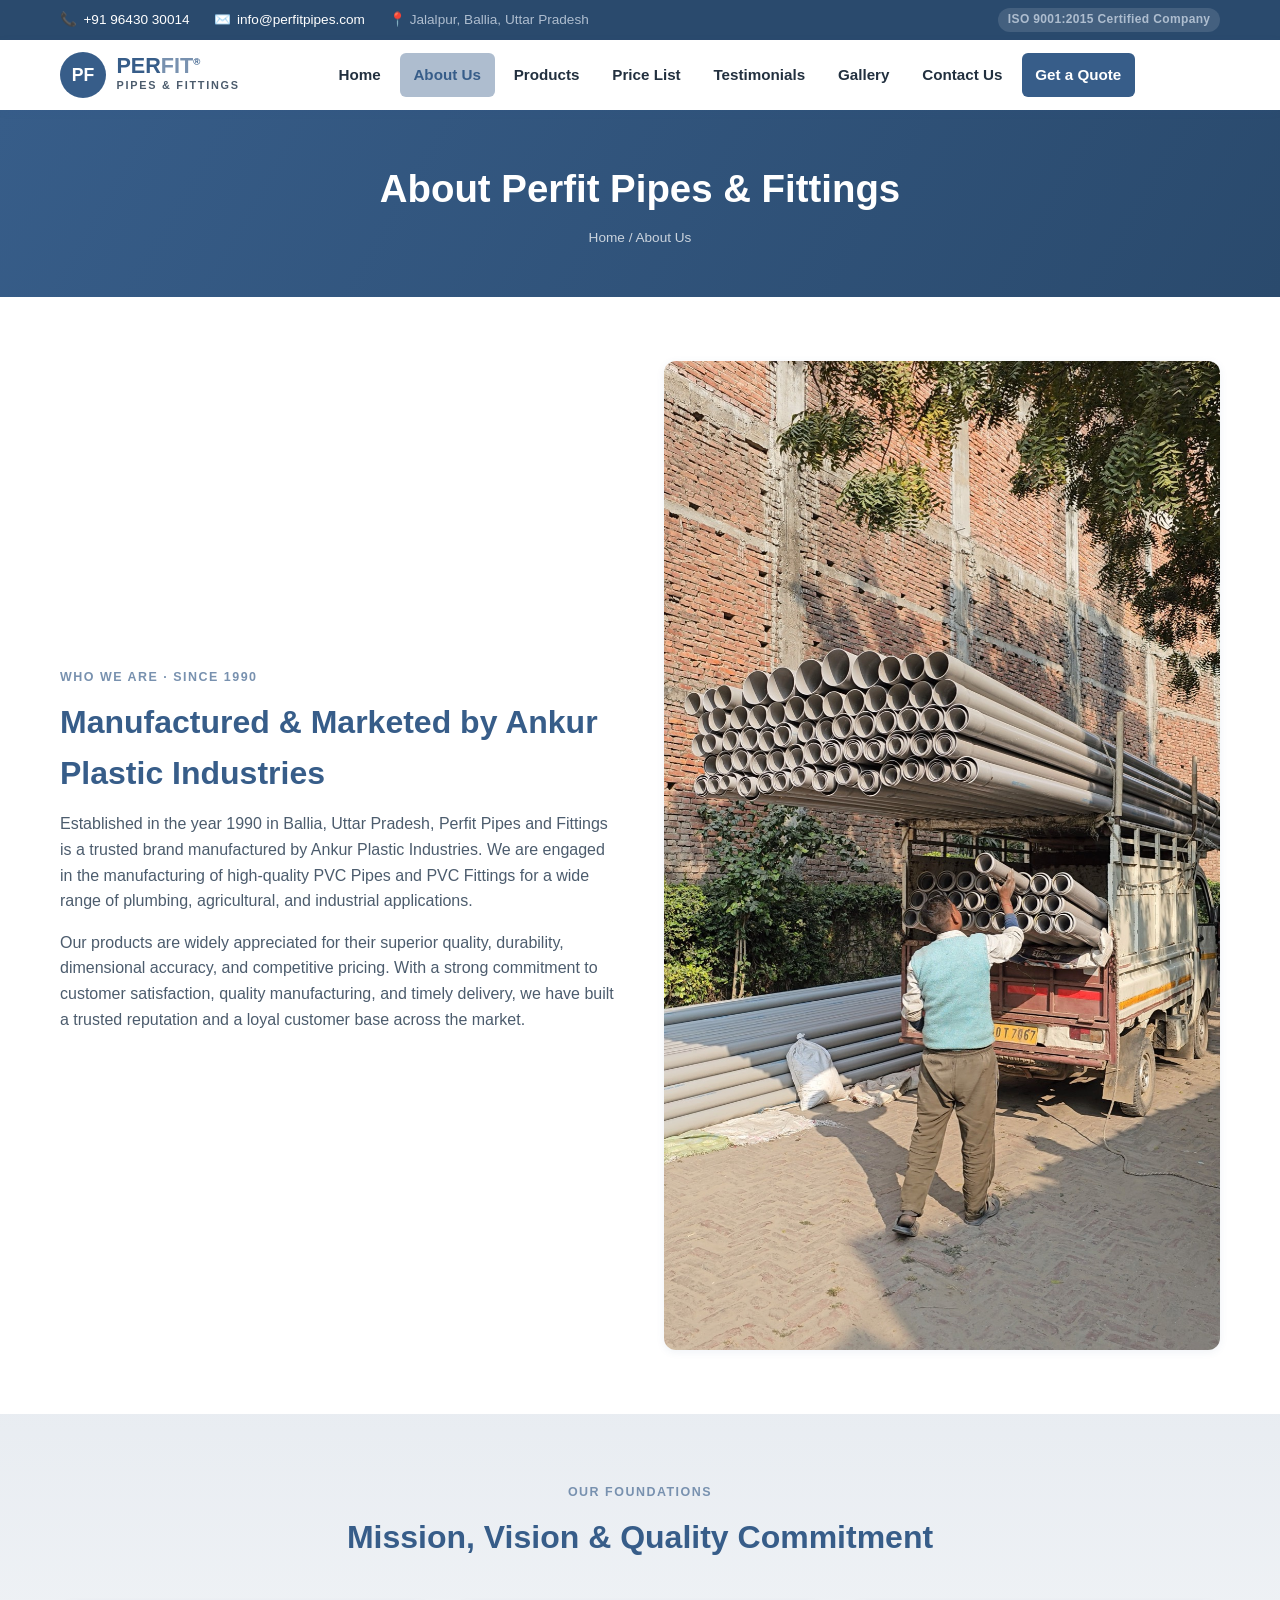
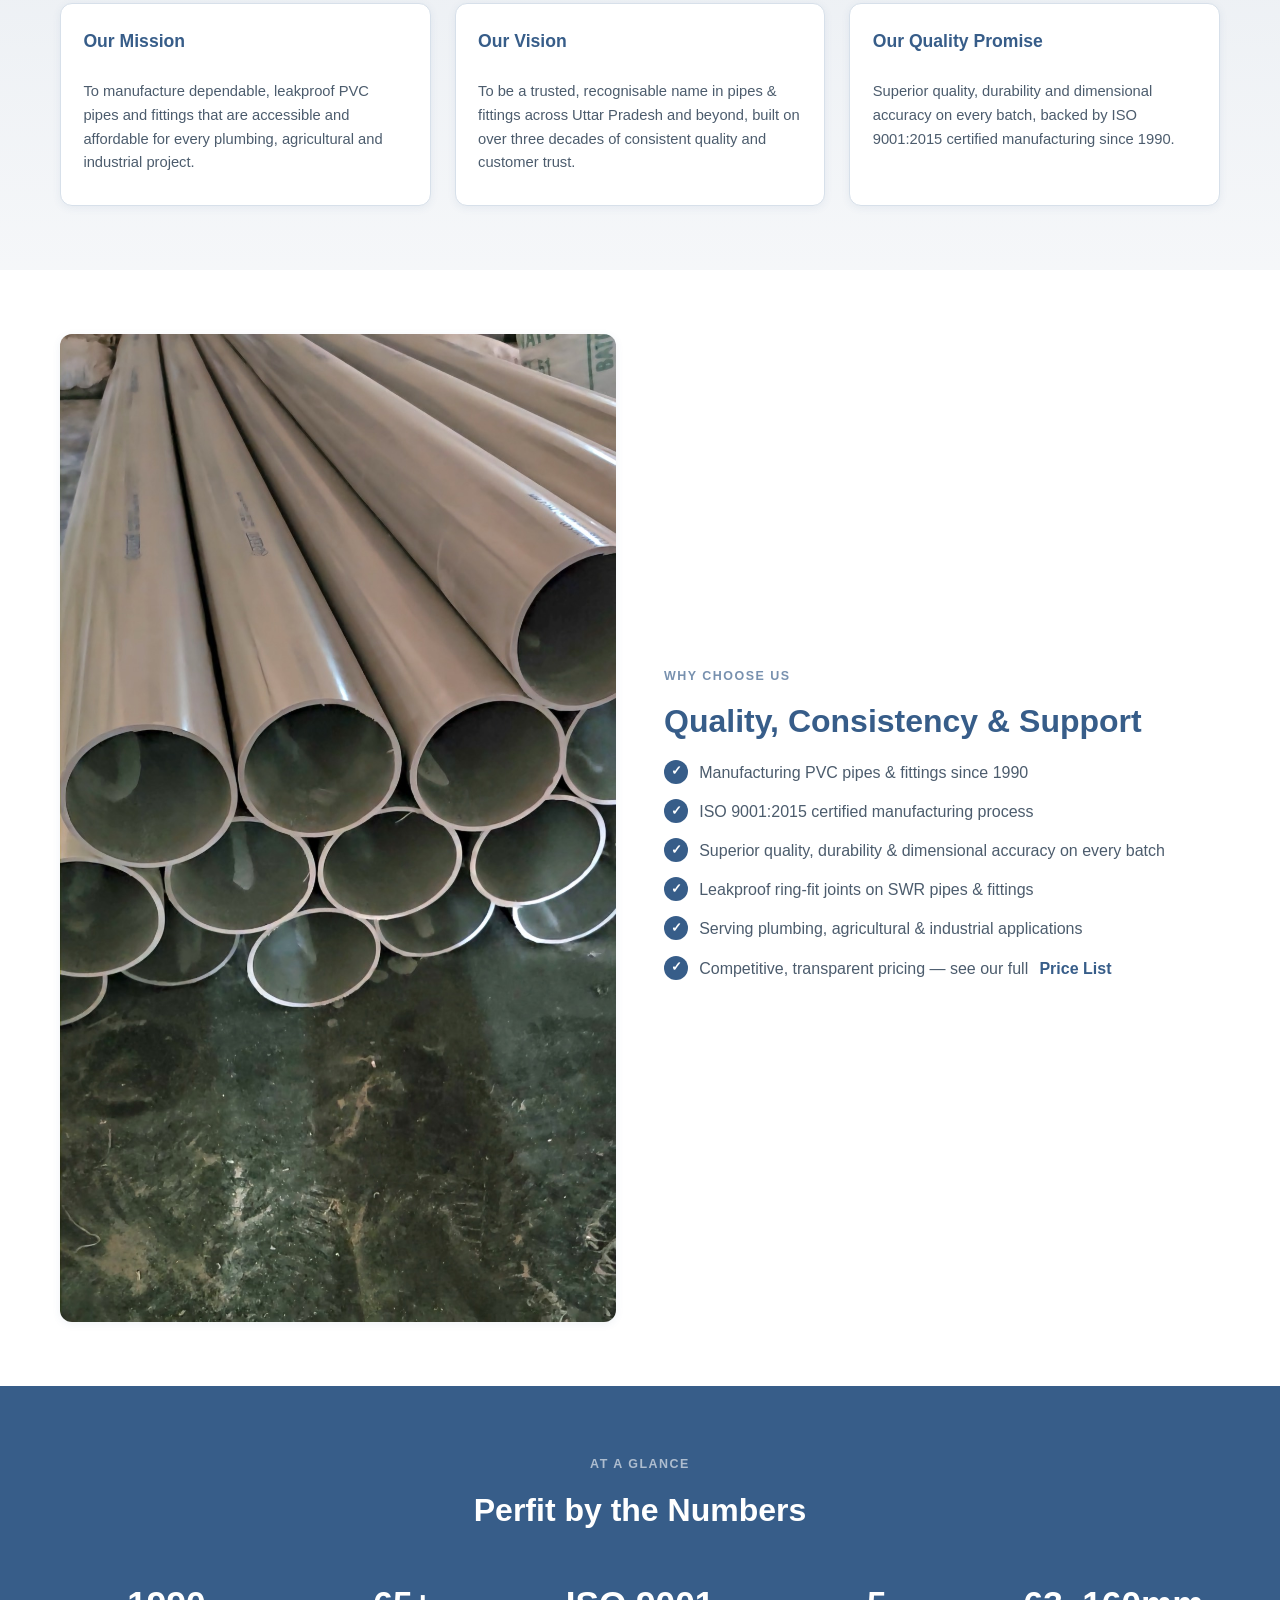
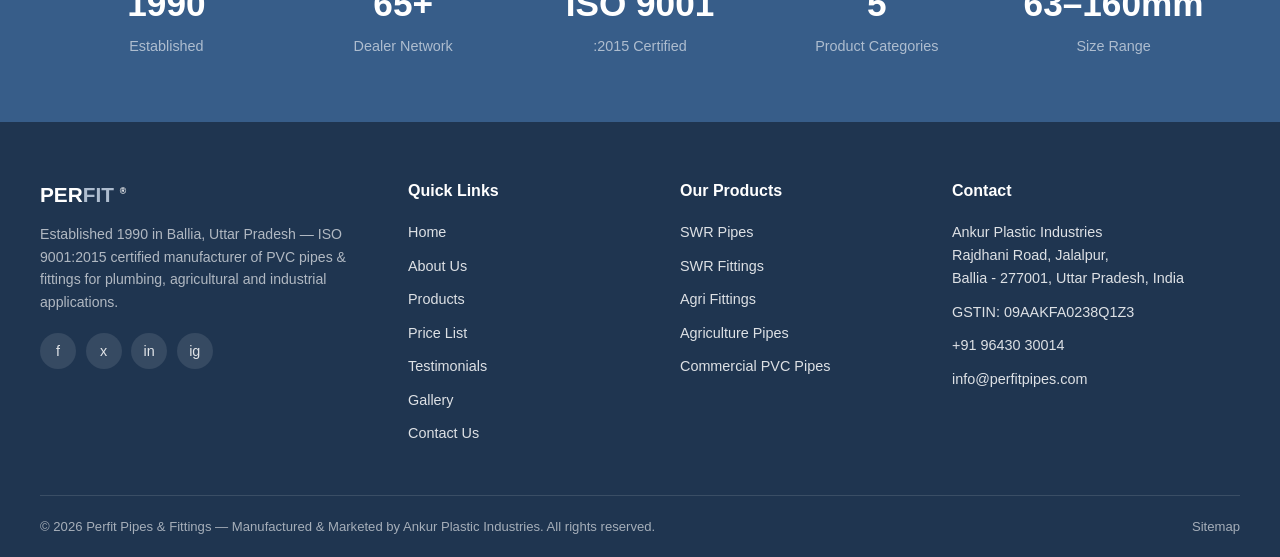
==== about.html @ 8f044f52 "website 101" ====
<!DOCTYPE html>
<html lang="en">
<head>
<meta charset="UTF-8">
<meta name="viewport" content="width=device-width, initial-scale=1.0">
<title>About Us | Perfit Pipes &amp; Fittings</title>
<meta name="description" content="Perfit Pipes & Fittings is manufactured and marketed by Ankur Plastic Industries, Ballia, Uttar Pradesh — an ISO 9001:2015 certified manufacturer of SWR and PVC-U pipes & fittings.">
<link rel="stylesheet" href="css/style.css">
</head>
<body>

<header>
  <div class="topbar">
    <div class="container">
      <div class="topbar-contacts">
        <span>📞 <a href="tel:+919643030014">+91 96430 30014</a></span>
        <span>✉️ <a href="mailto:info@perfitpipes.com">info@perfitpipes.com</a></span>
        <span>📍 Jalalpur, Ballia, Uttar Pradesh</span>
      </div>
      <div class="topbar-badge">ISO 9001:2015 Certified Company</div>
    </div>
  </div>
  <div class="site-header">
    <div class="container">
      <a href="index.html" class="brand">
        <div class="brand-mark">PF</div>
        <div>
          <div class="brand-word">PER<span>FIT</span><sup style="font-size:0.6rem;">&reg;</sup></div>
          <div class="brand-tagline">Pipes &amp; Fittings</div>
        </div>
      </a>
      <button class="nav-toggle" aria-label="Toggle navigation" aria-expanded="false">
        <span></span><span></span><span></span>
      </button>
      <nav class="main-nav">
        <ul>
          <li><a href="index.html">Home</a></li>
          <li><a href="about.html">About Us</a></li>
          <li class="has-dropdown">
            <a href="products.html">Products</a>
            <div class="dropdown">
              <a href="product-swr-pipes.html">SWR Pipes</a>
              <a href="product-swr-fittings.html">SWR Fittings</a>
              <a href="product-agri-fittings.html">Agri Fittings</a>
              <a href="product-agriculture-pipes.html">Agriculture Pipes</a>
              <a href="product-commercial-pvc-pipes.html">Commercial PVC Pipes</a>
            </div>
          </li>
          <li><a href="price-list.html">Price List</a></li>
          <li><a href="testimonials.html">Testimonials</a></li>
          <li><a href="gallery.html">Gallery</a></li>
          <li><a href="contact.html">Contact Us</a></li>
          <li class="cta-link"><a href="contact.html">Get a Quote</a></li>
        </ul>
      </nav>
      <div class="nav-scrim"></div>
    </div>
  </div>
</header>

<main>

  <div class="page-header">
    <div class="container">
      <h1>About Perfit Pipes &amp; Fittings</h1>
      <div class="breadcrumb"><a href="index.html">Home</a> / About Us</div>
    </div>
  </div>

  <section class="section">
    <div class="container split">
      <div>
        <div class="eyebrow">Who We Are &middot; Since 1990</div>
        <h2 class="section-title">Manufactured &amp; Marketed by Ankur Plastic Industries</h2>
        <p style="color:var(--color-text-soft);">Established in the year 1990 in Ballia, Uttar Pradesh, Perfit Pipes and Fittings is a trusted brand manufactured by Ankur Plastic Industries. We are engaged in the manufacturing of high-quality PVC Pipes and PVC Fittings for a wide range of plumbing, agricultural, and industrial applications.</p>
        <p style="color:var(--color-text-soft);">Our products are widely appreciated for their superior quality, durability, dimensional accuracy, and competitive pricing. With a strong commitment to customer satisfaction, quality manufacturing, and timely delivery, we have built a trusted reputation and a loyal customer base across the market.</p>
      </div>
      <div style="min-height:320px;border-radius:var(--radius-md);overflow:hidden;box-shadow:var(--shadow-sm);">
        <img src="images/gallery/perfit-pipes-05.jpg" alt="Perfit team loading pipes for delivery" style="width:100%;height:100%;object-fit:cover;display:block;">
      </div>
    </div>
  </section>

  <section class="section section-tint">
    <div class="container">
      <div class="section-head">
        <div class="eyebrow">Our Foundations</div>
        <h2 class="section-title">Mission, Vision &amp; Quality Commitment</h2>
      </div>
      <div class="grid grid-3">
        <div class="card">
          <div class="card-body">
            <h3>Our Mission</h3>
            <p>To manufacture dependable, leakproof PVC pipes and fittings that are accessible and affordable for every plumbing, agricultural and industrial project.</p>
          </div>
        </div>
        <div class="card">
          <div class="card-body">
            <h3>Our Vision</h3>
            <p>To be a trusted, recognisable name in pipes &amp; fittings across Uttar Pradesh and beyond, built on over three decades of consistent quality and customer trust.</p>
          </div>
        </div>
        <div class="card">
          <div class="card-body">
            <h3>Our Quality Promise</h3>
            <p>Superior quality, durability and dimensional accuracy on every batch, backed by ISO 9001:2015 certified manufacturing since 1990.</p>
          </div>
        </div>
      </div>
    </div>
  </section>

  <section class="section">
    <div class="container split">
      <div style="min-height:320px;border-radius:var(--radius-md);overflow:hidden;box-shadow:var(--shadow-sm);">
        <img src="images/gallery/perfit-pipes-07.jpg" alt="Close-up of finished Perfit PVC pipes" style="width:100%;height:100%;object-fit:cover;display:block;">
      </div>
      <div>
        <div class="eyebrow">Why Choose Us</div>
        <h2 class="section-title">Quality, Consistency &amp; Support</h2>
        <ul class="check-list">
          <li>Manufacturing PVC pipes &amp; fittings since 1990</li>
          <li>ISO 9001:2015 certified manufacturing process</li>
          <li>Superior quality, durability &amp; dimensional accuracy on every batch</li>
          <li>Leakproof ring-fit joints on SWR pipes &amp; fittings</li>
          <li>Serving plumbing, agricultural &amp; industrial applications</li>
          <li>Competitive, transparent pricing — see our full <a href="price-list.html" style="color:var(--color-dark);font-weight:700;">Price List</a></li>
        </ul>
      </div>
    </div>
  </section>

  <section class="section section-dark">
    <div class="container">
      <div class="section-head">
        <div class="eyebrow">At a Glance</div>
        <h2 class="section-title">Perfit by the Numbers</h2>
      </div>
      <div class="grid grid-5 stats-grid">
        <div><strong>1990</strong><span>Established</span></div>
        <div><strong>65+</strong><span>Dealer Network</span></div>
        <div><strong>ISO 9001</strong><span>:2015 Certified</span></div>
        <div><strong>5</strong><span>Product Categories</span></div>
        <div><strong>63–160mm</strong><span>Size Range</span></div>
      </div>
    </div>
  </section>

</main>

<footer class="site-footer">
  <div class="container footer-top">
    <div class="footer-grid">
      <div>
        <div class="footer-brand-word">PER<span>FIT</span> <sup style="font-size:0.55rem;">&reg;</sup></div>
        <p class="footer-desc">Established 1990 in Ballia, Uttar Pradesh — ISO 9001:2015 certified manufacturer of PVC pipes &amp; fittings for plumbing, agricultural and industrial applications.</p>
        <div class="social-row">
          <a href="#" aria-label="Facebook">f</a>
          <a href="#" aria-label="Twitter">x</a>
          <a href="#" aria-label="LinkedIn">in</a>
          <a href="#" aria-label="Instagram">ig</a>
        </div>
      </div>
      <div>
        <h4>Quick Links</h4>
        <ul>
          <li><a href="index.html">Home</a></li>
          <li><a href="about.html">About Us</a></li>
          <li><a href="products.html">Products</a></li>
          <li><a href="price-list.html">Price List</a></li>
          <li><a href="testimonials.html">Testimonials</a></li>
          <li><a href="gallery.html">Gallery</a></li>
          <li><a href="contact.html">Contact Us</a></li>
        </ul>
      </div>
      <div>
        <h4>Our Products</h4>
        <ul>
          <li><a href="product-swr-pipes.html">SWR Pipes</a></li>
          <li><a href="product-swr-fittings.html">SWR Fittings</a></li>
          <li><a href="product-agri-fittings.html">Agri Fittings</a></li>
          <li><a href="product-agriculture-pipes.html">Agriculture Pipes</a></li>
          <li><a href="product-commercial-pvc-pipes.html">Commercial PVC Pipes</a></li>
        </ul>
      </div>
      <div>
        <h4>Contact</h4>
        <ul>
          <li>Ankur Plastic Industries<br>Rajdhani Road, Jalalpur,<br>Ballia - 277001, Uttar Pradesh, India</li>
          <li>GSTIN: 09AAKFA0238Q1Z3</li>
          <li><a href="tel:+919643030014">+91 96430 30014</a></li>
          <li><a href="mailto:info@perfitpipes.com">info@perfitpipes.com</a></li>
        </ul>
      </div>
    </div>
  </div>
  <div class="container footer-bottom">
    <span>&copy; <span id="year"></span> Perfit Pipes &amp; Fittings — Manufactured &amp; Marketed by Ankur Plastic Industries. All rights reserved.</span>
    <span><a href="sitemap.html">Sitemap</a></span>
  </div>
</footer>

<script src="js/main.js"></script>
</body>
</html>
---- css/style.css ----
/* =========================================================
   PERFIT PIPES & FITTINGS — Static Site Stylesheet
   Palette: https://coolors.co/aebdcf-ffffff-ffffff-7891af-375d89
   ========================================================= */

:root {
  --color-light: #aebdcf;   /* tint / section backgrounds */
  --color-white: #ffffff;
  --color-mid: #7891af;     /* accents, hover states */
  --color-dark: #375d89;    /* primary brand blue */
  --color-dark-2: #2a4a6d;  /* darker shade of primary, for hover/depth */
  --color-text: #22303f;    /* body copy */
  --color-text-soft: #4c5c6d;
  --color-border: #d7e0ea;

  --radius-sm: 6px;
  --radius-md: 12px;
  --radius-lg: 20px;

  --shadow-sm: 0 2px 8px rgba(55, 93, 137, 0.08);
  --shadow-md: 0 8px 24px rgba(55, 93, 137, 0.12);
  --shadow-lg: 0 16px 40px rgba(55, 93, 137, 0.16);

  --container-w: 1200px;
  --gap: 1.5rem;

  --font-base: -apple-system, BlinkMacSystemFont, "Segoe UI", Roboto, Helvetica, Arial, sans-serif;
}

/* ---------- Reset ---------- */
* , *::before, *::after { box-sizing: border-box; }
html { scroll-behavior: smooth; }
body {
  margin: 0;
  font-family: var(--font-base);
  color: var(--color-text);
  background: var(--color-white);
  line-height: 1.6;
  -webkit-font-smoothing: antialiased;
}
img { max-width: 100%; display: block; }
a { color: inherit; text-decoration: none; }
ul { list-style: none; margin: 0; padding: 0; }
h1, h2, h3, h4, p { margin: 0 0 1rem; }
button { font-family: inherit; cursor: pointer; }
table { border-collapse: collapse; width: 100%; }

.container {
  max-width: var(--container-w);
  margin: 0 auto;
  padding: 0 1.25rem;
}

.section { padding: 4rem 0; }
.section-tint { background: linear-gradient(180deg, rgba(174,189,207,0.28), rgba(174,189,207,0.12)); }
.section-dark { background: var(--color-dark); color: var(--color-white); }

.eyebrow {
  display: inline-block;
  text-transform: uppercase;
  letter-spacing: 0.12em;
  font-size: 0.78rem;
  font-weight: 700;
  color: var(--color-mid);
  margin-bottom: 0.6rem;
}
.section-dark .eyebrow { color: var(--color-light); }

.section-title {
  font-size: clamp(1.6rem, 2.5vw, 2.25rem);
  font-weight: 800;
  color: var(--color-dark);
  margin-bottom: 0.75rem;
}
.section-dark .section-title { color: var(--color-white); }

.section-lead {
  color: var(--color-text-soft);
  max-width: 640px;
  margin-bottom: 2.5rem;
}
.section-dark .section-lead { color: var(--color-light); }

.section-head { text-align: center; margin-bottom: 2.5rem; }
.section-head .section-lead { margin-left: auto; margin-right: auto; }

/* ---------- Buttons ---------- */
.btn {
  display: inline-flex;
  align-items: center;
  gap: 0.5rem;
  padding: 0.85rem 1.6rem;
  border-radius: var(--radius-sm);
  font-weight: 700;
  font-size: 0.95rem;
  border: 2px solid transparent;
  transition: transform 0.15s ease, box-shadow 0.15s ease, background 0.15s ease, color 0.15s ease;
  white-space: nowrap;
}
.btn-primary {
  background: var(--color-dark);
  color: var(--color-white);
  box-shadow: var(--shadow-sm);
}
.btn-primary:hover { background: var(--color-dark-2); transform: translateY(-2px); box-shadow: var(--shadow-md); }
.btn-outline {
  background: transparent;
  border-color: var(--color-white);
  color: var(--color-white);
}
.btn-outline:hover { background: var(--color-white); color: var(--color-dark); }
.btn-outline-dark {
  background: transparent;
  border-color: var(--color-dark);
  color: var(--color-dark);
}
.btn-outline-dark:hover { background: var(--color-dark); color: var(--color-white); }
.btn-block { width: 100%; justify-content: center; }

/* ---------- Topbar ---------- */
.topbar {
  background: var(--color-dark-2);
  color: var(--color-light);
  font-size: 0.85rem;
}
.topbar .container {
  display: flex;
  align-items: center;
  justify-content: space-between;
  padding-top: 0.5rem;
  padding-bottom: 0.5rem;
  flex-wrap: wrap;
  gap: 0.4rem;
}
.topbar a { color: var(--color-white); }
.topbar-contacts { display: flex; gap: 1.5rem; flex-wrap: wrap; }
.topbar-contacts span { display: inline-flex; align-items: center; gap: 0.4rem; }
.topbar-badge {
  background: rgba(255,255,255,0.12);
  padding: 0.15rem 0.6rem;
  border-radius: 999px;
  font-weight: 600;
  font-size: 0.75rem;
  letter-spacing: 0.03em;
}

/* ---------- Header / Nav ---------- */
.site-header {
  position: sticky;
  top: 0;
  z-index: 100;
  background: var(--color-white);
  box-shadow: var(--shadow-sm);
}
.site-header .container {
  display: flex;
  align-items: center;
  justify-content: space-between;
  padding-top: 0.75rem;
  padding-bottom: 0.75rem;
  gap: 1rem;
}

.brand { display: flex; align-items: center; gap: 0.65rem; }
.brand-mark {
  width: 46px;
  height: 46px;
  border-radius: 50%;
  background: var(--color-dark);
  color: var(--color-white);
  display: flex;
  align-items: center;
  justify-content: center;
  font-weight: 800;
  font-size: 1.1rem;
  flex-shrink: 0;
}
.brand-word {
  font-size: 1.35rem;
  font-weight: 800;
  color: var(--color-dark);
  line-height: 1;
}
.brand-word span { color: var(--color-mid); }
.brand-tagline {
  font-size: 0.68rem;
  letter-spacing: 0.16em;
  text-transform: uppercase;
  color: var(--color-text-soft);
  font-weight: 700;
}

.nav-toggle {
  display: none;
  background: none;
  border: none;
  padding: 0.4rem;
}
.nav-toggle span {
  display: block;
  width: 26px;
  height: 3px;
  background: var(--color-dark);
  margin: 5px 0;
  border-radius: 2px;
}

.main-nav ul { display: flex; align-items: center; gap: 0.35rem; }
.main-nav a {
  display: block;
  padding: 0.6rem 0.85rem;
  font-weight: 600;
  font-size: 0.95rem;
  color: var(--color-text);
  border-radius: var(--radius-sm);
  transition: background 0.15s ease, color 0.15s ease;
}
.main-nav a:hover, .main-nav a.active { background: var(--color-light); color: var(--color-dark); }
.main-nav .cta-link a { background: var(--color-dark); color: var(--color-white); }
.main-nav .cta-link a:hover { background: var(--color-dark-2); }

.has-dropdown { position: relative; }
.dropdown {
  position: absolute;
  top: 100%;
  left: 0;
  min-width: 240px;
  background: var(--color-white);
  border-radius: var(--radius-md);
  box-shadow: var(--shadow-lg);
  padding: 0.5rem;
  opacity: 0;
  visibility: hidden;
  transform: translateY(8px);
  transition: all 0.15s ease;
}
.has-dropdown:hover .dropdown,
.has-dropdown:focus-within .dropdown {
  opacity: 1;
  visibility: visible;
  transform: translateY(0);
}
.dropdown a { padding: 0.55rem 0.75rem; border-radius: var(--radius-sm); font-size: 0.9rem; }
.dropdown a:hover { background: var(--color-light); }

/* ---------- Hero ---------- */
.hero {
  background: radial-gradient(circle at 15% 20%, rgba(174,189,207,0.5), transparent 55%),
              linear-gradient(120deg, var(--color-dark) 0%, var(--color-dark-2) 55%, #1f3550 100%);
  color: var(--color-white);
  position: relative;
  overflow: hidden;
}
.hero .container {
  display: grid;
  grid-template-columns: 1.1fr 0.9fr;
  gap: 3rem;
  align-items: center;
  padding-top: 4.5rem;
  padding-bottom: 4.5rem;
  position: relative;
  z-index: 1;
}
.hero-badge {
  display: inline-flex;
  align-items: center;
  gap: 0.5rem;
  background: rgba(255,255,255,0.12);
  border: 1px solid rgba(255,255,255,0.25);
  padding: 0.4rem 0.9rem;
  border-radius: 999px;
  font-size: 0.8rem;
  font-weight: 700;
  letter-spacing: 0.04em;
  margin-bottom: 1.25rem;
}
.hero h1 {
  font-size: clamp(2rem, 4vw, 3.1rem);
  font-weight: 800;
  line-height: 1.15;
  margin-bottom: 1.1rem;
}
.hero h1 em { color: var(--color-light); font-style: normal; }
.hero p.lead {
  font-size: 1.05rem;
  color: rgba(255,255,255,0.86);
  max-width: 520px;
  margin-bottom: 2rem;
}
.hero-actions { display: flex; gap: 1rem; flex-wrap: wrap; margin-bottom: 2.5rem; }
.hero-stats { display: flex; gap: 2rem; flex-wrap: wrap; }
.hero-stats div strong { display: block; font-size: 1.6rem; font-weight: 800; }
.hero-stats div span { font-size: 0.8rem; color: rgba(255,255,255,0.75); }

.hero-visual {
  background: rgba(255,255,255,0.08);
  border: 1px solid rgba(255,255,255,0.2);
  border-radius: var(--radius-lg);
  min-height: 340px;
  display: flex;
  align-items: center;
  justify-content: center;
  text-align: center;
  padding: 2rem;
}

/* ---------- Placeholder image blocks (swap for real photos) ---------- */
.ph-img {
  background: repeating-linear-gradient(135deg, var(--color-light), var(--color-light) 10px, #ffffff 10px, #ffffff 20px);
  border: 1px dashed var(--color-mid);
  border-radius: var(--radius-md);
  display: flex;
  align-items: center;
  justify-content: center;
  color: var(--color-dark);
  font-size: 0.8rem;
  font-weight: 700;
  text-align: center;
  padding: 1rem;
  min-height: 160px;
}
.ph-img small { display: block; font-weight: 500; color: var(--color-text-soft); margin-top: 0.3rem; }

/* ---------- Feature strip ---------- */
.feature-strip {
  background: var(--color-white);
  border-bottom: 1px solid var(--color-border);
}
.feature-grid {
  display: grid;
  grid-template-columns: repeat(6, 1fr);
  gap: 1rem;
  padding: 2rem 0;
}
.feature-item {
  text-align: center;
  padding: 0.75rem;
}
.feature-icon {
  width: 52px;
  height: 52px;
  margin: 0 auto 0.6rem;
  border-radius: 50%;
  background: var(--color-light);
  color: var(--color-dark);
  display: flex;
  align-items: center;
  justify-content: center;
  font-size: 1.4rem;
}
.feature-item span { font-size: 0.82rem; font-weight: 700; color: var(--color-text); }

/* ---------- Cards / Grid ---------- */
.grid { display: grid; gap: var(--gap); }
.grid-2 { grid-template-columns: repeat(2, 1fr); }
.grid-3 { grid-template-columns: repeat(3, 1fr); }
.grid-4 { grid-template-columns: repeat(4, 1fr); }
.grid-5 { grid-template-columns: repeat(5, 1fr); }

.card {
  background: var(--color-white);
  border: 1px solid var(--color-border);
  border-radius: var(--radius-md);
  overflow: hidden;
  box-shadow: var(--shadow-sm);
  transition: transform 0.18s ease, box-shadow 0.18s ease;
  display: flex;
  flex-direction: column;
}
.card:hover { transform: translateY(-4px); box-shadow: var(--shadow-md); }
.card-body { padding: 1.4rem; display: flex; flex-direction: column; gap: 0.6rem; flex: 1; }
.card-body h3 { font-size: 1.1rem; color: var(--color-dark); }
.card-body p { color: var(--color-text-soft); font-size: 0.92rem; margin-bottom: 0.5rem; }
.card-link { font-weight: 700; color: var(--color-mid); font-size: 0.88rem; margin-top: auto; }
.card:hover .card-link { color: var(--color-dark); }

.product-card .ph-img { min-height: 180px; border-radius: 0; border: none; border-bottom: 1px solid var(--color-border); }

/* ---------- About snippet / split sections ---------- */
.split {
  display: grid;
  grid-template-columns: 1fr 1fr;
  gap: 3rem;
  align-items: center;
}
.check-list li {
  display: flex;
  gap: 0.7rem;
  align-items: flex-start;
  margin-bottom: 0.85rem;
  color: var(--color-text-soft);
}
.check-list li::before {
  content: "\2713";
  flex-shrink: 0;
  width: 24px;
  height: 24px;
  border-radius: 50%;
  background: var(--color-dark);
  color: var(--color-white);
  font-size: 0.8rem;
  font-weight: 800;
  display: flex;
  align-items: center;
  justify-content: center;
}

/* ---------- Stats ---------- */
.stats-grid { text-align: center; }
.stats-grid strong { display: block; font-size: 2.2rem; font-weight: 800; color: var(--color-dark); }
.section-dark .stats-grid strong { color: var(--color-white); }
.stats-grid span { color: var(--color-text-soft); font-size: 0.9rem; }
.section-dark .stats-grid span { color: var(--color-light); }

/* ---------- Testimonials ---------- */
.testimonial-card {
  background: var(--color-white);
  border: 1px solid var(--color-border);
  border-radius: var(--radius-md);
  padding: 1.75rem;
  box-shadow: var(--shadow-sm);
}
.testimonial-quote { font-size: 0.95rem; color: var(--color-text-soft); margin-bottom: 1.25rem; }
.testimonial-person { display: flex; align-items: center; gap: 0.75rem; }
.testimonial-avatar {
  width: 44px; height: 44px; border-radius: 50%;
  background: var(--color-light); color: var(--color-dark);
  display: flex; align-items: center; justify-content: center; font-weight: 800;
}
.testimonial-person strong { display: block; font-size: 0.9rem; color: var(--color-dark); }
.testimonial-person span { font-size: 0.78rem; color: var(--color-text-soft); }
.placeholder-note {
  display: inline-block;
  margin-bottom: 2rem;
  background: #fff7e6;
  border: 1px solid #f0d9a0;
  color: #7a5c00;
  padding: 0.6rem 1rem;
  border-radius: var(--radius-sm);
  font-size: 0.85rem;
}

/* ---------- Enquiry / Form ---------- */
.enquiry-box {
  background: var(--color-white);
  border-radius: var(--radius-lg);
  box-shadow: var(--shadow-lg);
  padding: 2.5rem;
}
.form-grid { display: grid; grid-template-columns: 1fr 1fr; gap: 1rem; }
.form-field { display: flex; flex-direction: column; gap: 0.4rem; margin-bottom: 1rem; }
.form-field.full { grid-column: 1 / -1; }
.form-field label { font-size: 0.85rem; font-weight: 700; color: var(--color-dark); }
.form-field input,
.form-field select,
.form-field textarea {
  border: 1.5px solid var(--color-border);
  border-radius: var(--radius-sm);
  padding: 0.75rem 0.9rem;
  font-family: inherit;
  font-size: 0.95rem;
  color: var(--color-text);
  background: var(--color-white);
}
.form-field input:focus,
.form-field select:focus,
.form-field textarea:focus {
  outline: none;
  border-color: var(--color-mid);
  box-shadow: 0 0 0 3px rgba(120,145,175,0.25);
}

/* ---------- Tables (spec / price lists) ---------- */
.table-wrap { overflow-x: auto; border-radius: var(--radius-md); border: 1px solid var(--color-border); margin-bottom: 2rem; }
.spec-table th, .spec-table td {
  padding: 0.75rem 1rem;
  text-align: left;
  border-bottom: 1px solid var(--color-border);
  font-size: 0.92rem;
  white-space: nowrap;
}
.spec-table thead th {
  background: var(--color-dark);
  color: var(--color-white);
  font-weight: 700;
  font-size: 0.8rem;
  text-transform: uppercase;
  letter-spacing: 0.04em;
}
.spec-table tbody tr:nth-child(even) { background: rgba(174,189,207,0.15); }
.spec-table tbody tr:hover { background: rgba(174,189,207,0.3); }
.table-title {
  font-weight: 800;
  color: var(--color-dark);
  font-size: 1.05rem;
  margin: 2rem 0 0.75rem;
}
.table-note { font-size: 0.82rem; color: var(--color-text-soft); margin-top: -1rem; margin-bottom: 1.5rem; }

/* ---------- Breadcrumb / page header ---------- */
.page-header {
  background: linear-gradient(120deg, var(--color-dark), var(--color-dark-2));
  color: var(--color-white);
  padding: 3rem 0;
  text-align: center;
}
.page-header h1 { font-size: clamp(1.6rem, 3vw, 2.4rem); font-weight: 800; margin-bottom: 0.5rem; }
.breadcrumb { font-size: 0.85rem; color: rgba(255,255,255,0.75); }
.breadcrumb a:hover { color: var(--color-white); text-decoration: underline; }

/* ---------- Gallery ---------- */
.gallery-grid { display: grid; grid-template-columns: repeat(4, 1fr); gap: 1rem; }
.gallery-grid .ph-img { min-height: 180px; aspect-ratio: 1 / 1; }
.gallery-grid .gallery-item { border-radius: var(--radius-md); overflow: hidden; box-shadow: var(--shadow-sm); aspect-ratio: 1 / 1; }
.gallery-grid .gallery-item img { width: 100%; height: 100%; object-fit: cover; display: block; transition: transform 0.3s ease; }
.gallery-grid .gallery-item:hover img { transform: scale(1.06); }

/* ---------- Carousel ---------- */
.carousel {
  position: relative;
  overflow: hidden;
  border-radius: var(--radius-lg);
  background: var(--color-dark-2);
  box-shadow: var(--shadow-lg);
}
.carousel-track {
  display: flex;
  height: 100%;
  transition: transform 0.5s ease;
}
.carousel-slide {
  flex: 0 0 100%;
  position: relative;
  height: 100%;
}
.carousel-slide img {
  width: 100%;
  height: 100%;
  object-fit: cover;
  display: block;
}
.carousel-caption {
  position: absolute;
  left: 0; right: 0; bottom: 0;
  padding: 2.5rem 1.5rem 1.25rem;
  background: linear-gradient(0deg, rgba(0,0,0,0.65), transparent);
  color: var(--color-white);
  font-size: 0.9rem;
  font-weight: 700;
  letter-spacing: 0.01em;
}
.carousel-btn {
  position: absolute;
  top: 50%;
  transform: translateY(-50%);
  width: 40px;
  height: 40px;
  border-radius: 50%;
  border: none;
  background: rgba(255,255,255,0.9);
  color: var(--color-dark);
  font-size: 1rem;
  line-height: 1;
  display: flex;
  align-items: center;
  justify-content: center;
  box-shadow: var(--shadow-sm);
  z-index: 2;
}
.carousel-btn:hover { background: var(--color-white); }
.carousel-btn.prev { left: 14px; }
.carousel-btn.next { right: 14px; }
.carousel-dots {
  position: absolute;
  bottom: 14px;
  left: 50%;
  transform: translateX(-50%);
  display: flex;
  gap: 0.4rem;
  z-index: 2;
}
.carousel-dots button {
  width: 8px;
  height: 8px;
  padding: 0;
  border: none;
  border-radius: 999px;
  background: rgba(255,255,255,0.55);
}
.carousel-dots button.active { background: var(--color-white); width: 22px; }

.hero-carousel { width: 100%; height: 340px; }
.gallery-carousel { width: 100%; height: 480px; }

@media (max-width: 720px) {
  .hero-carousel { height: 260px; }
  .gallery-carousel { height: 320px; }
  .carousel-btn { width: 34px; height: 34px; }
}

/* ---------- Contact ---------- */
.contact-info-list li {
  display: flex;
  gap: 0.9rem;
  align-items: flex-start;
  margin-bottom: 1.5rem;
}
.contact-icon {
  width: 42px; height: 42px; border-radius: 50%;
  background: var(--color-light); color: var(--color-dark);
  display: flex; align-items: center; justify-content: center;
  flex-shrink: 0; font-size: 1.1rem;
}
.contact-info-list strong { display: block; color: var(--color-dark); font-size: 0.95rem; }
.contact-info-list span, .contact-info-list a { color: var(--color-text-soft); font-size: 0.92rem; }
.map-frame { border-radius: var(--radius-md); overflow: hidden; border: 1px solid var(--color-border); min-height: 320px; }
.map-frame iframe { width: 100%; height: 100%; min-height: 320px; border: 0; }

/* ---------- Sitemap ---------- */
.sitemap-list a {
  display: block;
  padding: 0.6rem 0;
  border-bottom: 1px solid var(--color-border);
  font-weight: 600;
  color: var(--color-dark);
}
.sitemap-list a:hover { color: var(--color-mid); }
.sitemap-col h3 { color: var(--color-dark); margin-bottom: 0.75rem; }

/* ---------- Footer ---------- */
.site-footer { background: #1f3550; color: rgba(255,255,255,0.85); }
.footer-top { padding: 3.5rem 0 2.5rem; }
.footer-grid { display: grid; grid-template-columns: 1.4fr 1fr 1fr 1.2fr; gap: 2rem; }
.footer-grid h4 { color: var(--color-white); font-size: 1rem; margin-bottom: 1.1rem; }
.footer-grid li { margin-bottom: 0.65rem; font-size: 0.9rem; }
.footer-grid a:hover { color: var(--color-white); text-decoration: underline; }
.footer-brand-word { font-size: 1.3rem; font-weight: 800; color: var(--color-white); margin-bottom: 0.75rem; }
.footer-brand-word span { color: var(--color-light); }
.footer-desc { font-size: 0.88rem; color: rgba(255,255,255,0.65); margin-bottom: 1.25rem; }
.social-row { display: flex; gap: 0.6rem; }
.social-row a {
  width: 36px; height: 36px; border-radius: 50%;
  background: rgba(255,255,255,0.1);
  display: flex; align-items: center; justify-content: center;
  font-size: 0.9rem;
}
.social-row a:hover { background: var(--color-mid); }
.footer-bottom {
  border-top: 1px solid rgba(255,255,255,0.12);
  padding: 1.25rem 0;
  font-size: 0.82rem;
  color: rgba(255,255,255,0.6);
  display: flex;
  justify-content: space-between;
  flex-wrap: wrap;
  gap: 0.5rem;
}
.footer-bottom a:hover { color: var(--color-white); }

/* ---------- Utilities ---------- */
.text-center { text-align: center; }
.mt-0 { margin-top: 0; }
.mb-0 { margin-bottom: 0; }

/* ---------- Responsive ---------- */
@media (max-width: 960px) {
  .hero .container { grid-template-columns: 1fr; }
  .hero-visual { min-height: 240px; }
  .grid-3, .grid-4, .grid-5 { grid-template-columns: repeat(2, 1fr); }
  .feature-grid { grid-template-columns: repeat(3, 1fr); }
  .footer-grid { grid-template-columns: 1fr 1fr; }
  .split { grid-template-columns: 1fr; }
  .gallery-grid { grid-template-columns: repeat(3, 1fr); }
}

@media (max-width: 720px) {
  .topbar-contacts { gap: 0.9rem; }
  .nav-toggle { display: block; }
  .main-nav {
    position: fixed;
    top: 0; right: 0;
    height: 100vh;
    width: min(300px, 82vw);
    background: var(--color-white);
    box-shadow: var(--shadow-lg);
    transform: translateX(100%);
    transition: transform 0.25s ease;
    overflow-y: auto;
    padding: 5rem 1.25rem 2rem;
    z-index: 200;
  }
  .main-nav.open { transform: translateX(0); }
  .main-nav ul { flex-direction: column; align-items: stretch; gap: 0.15rem; }
  .has-dropdown .dropdown {
    position: static;
    opacity: 1; visibility: visible; transform: none;
    box-shadow: none; display: none; padding-left: 0.5rem;
  }
  .has-dropdown.open .dropdown { display: block; }
  .nav-scrim {
    display: none;
    position: fixed; inset: 0; background: rgba(0,0,0,0.35); z-index: 150;
  }
  .nav-scrim.open { display: block; }

  .grid-2, .grid-3, .grid-4, .grid-5 { grid-template-columns: 1fr; }
  .feature-grid { grid-template-columns: repeat(2, 1fr); }
  .footer-grid { grid-template-columns: 1fr; }
  .form-grid { grid-template-columns: 1fr; }
  .gallery-grid { grid-template-columns: repeat(2, 1fr); }
  .footer-bottom { flex-direction: column; text-align: center; }
}
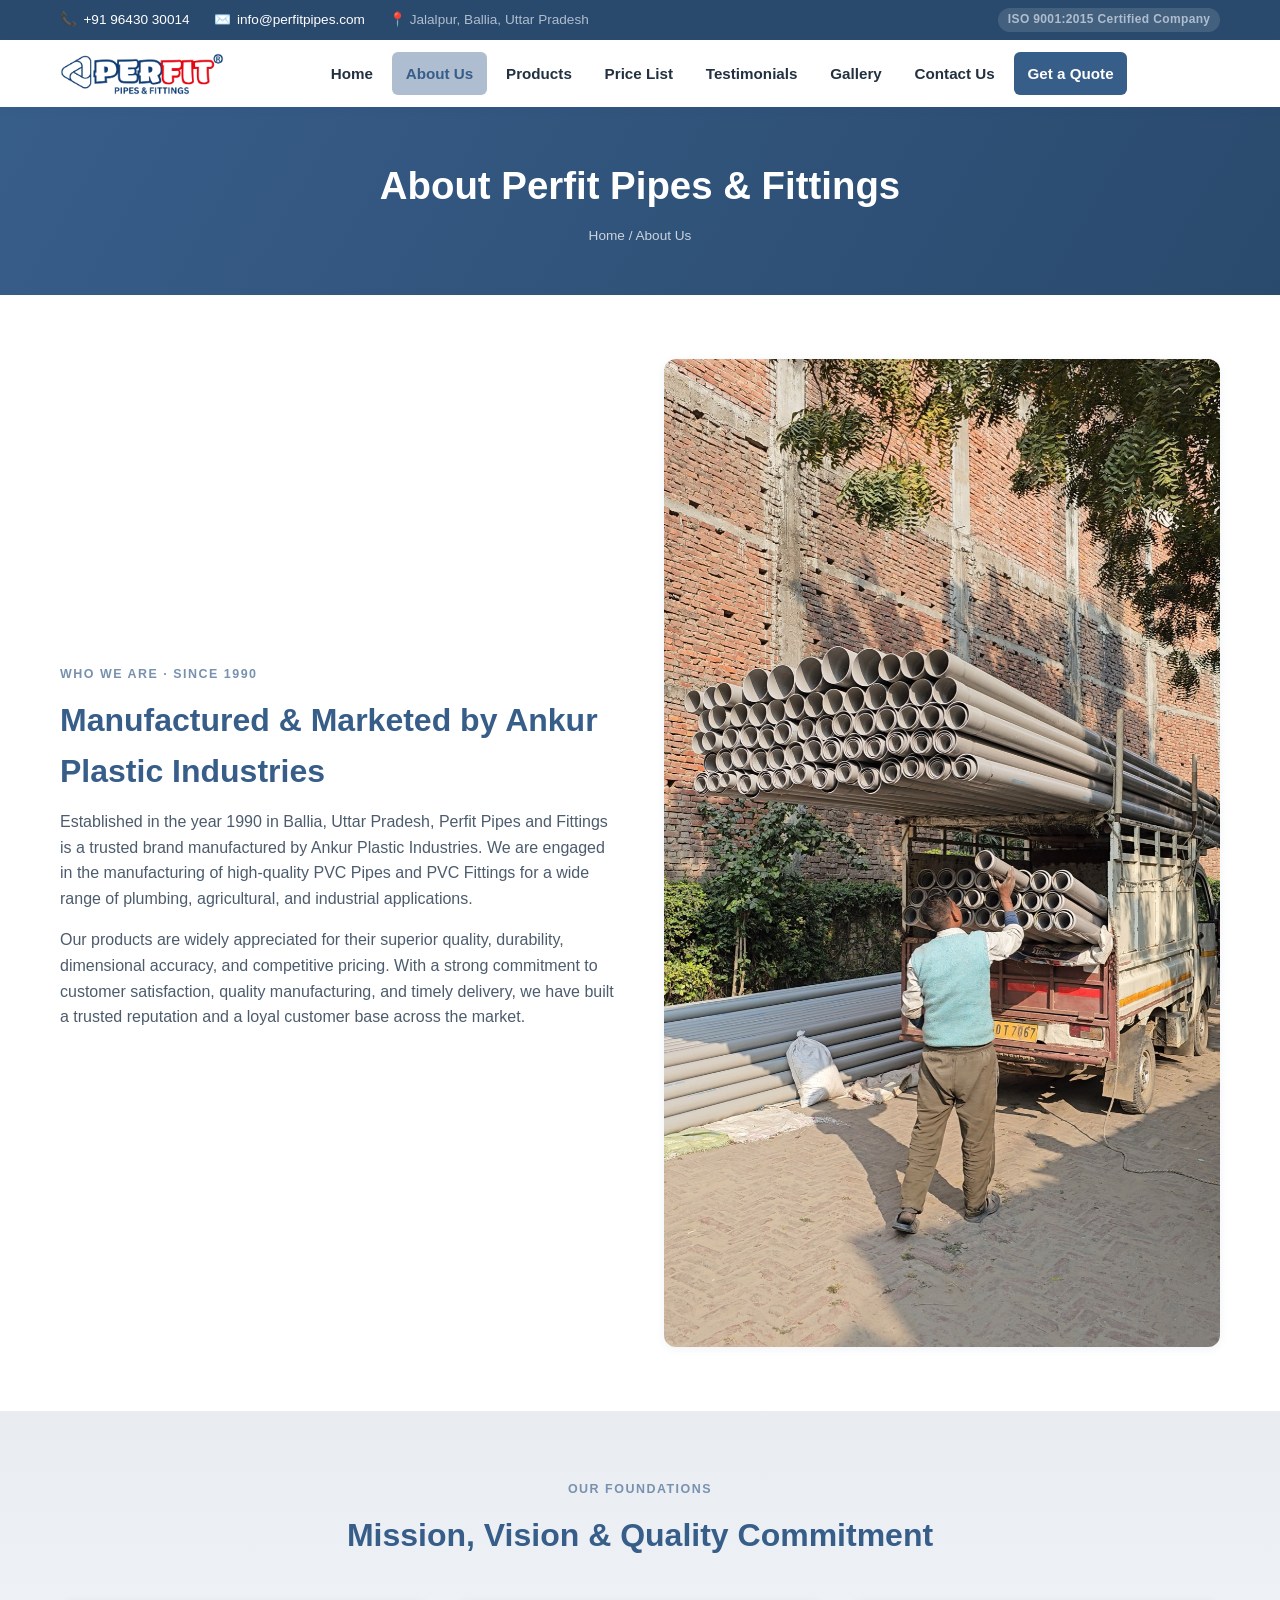
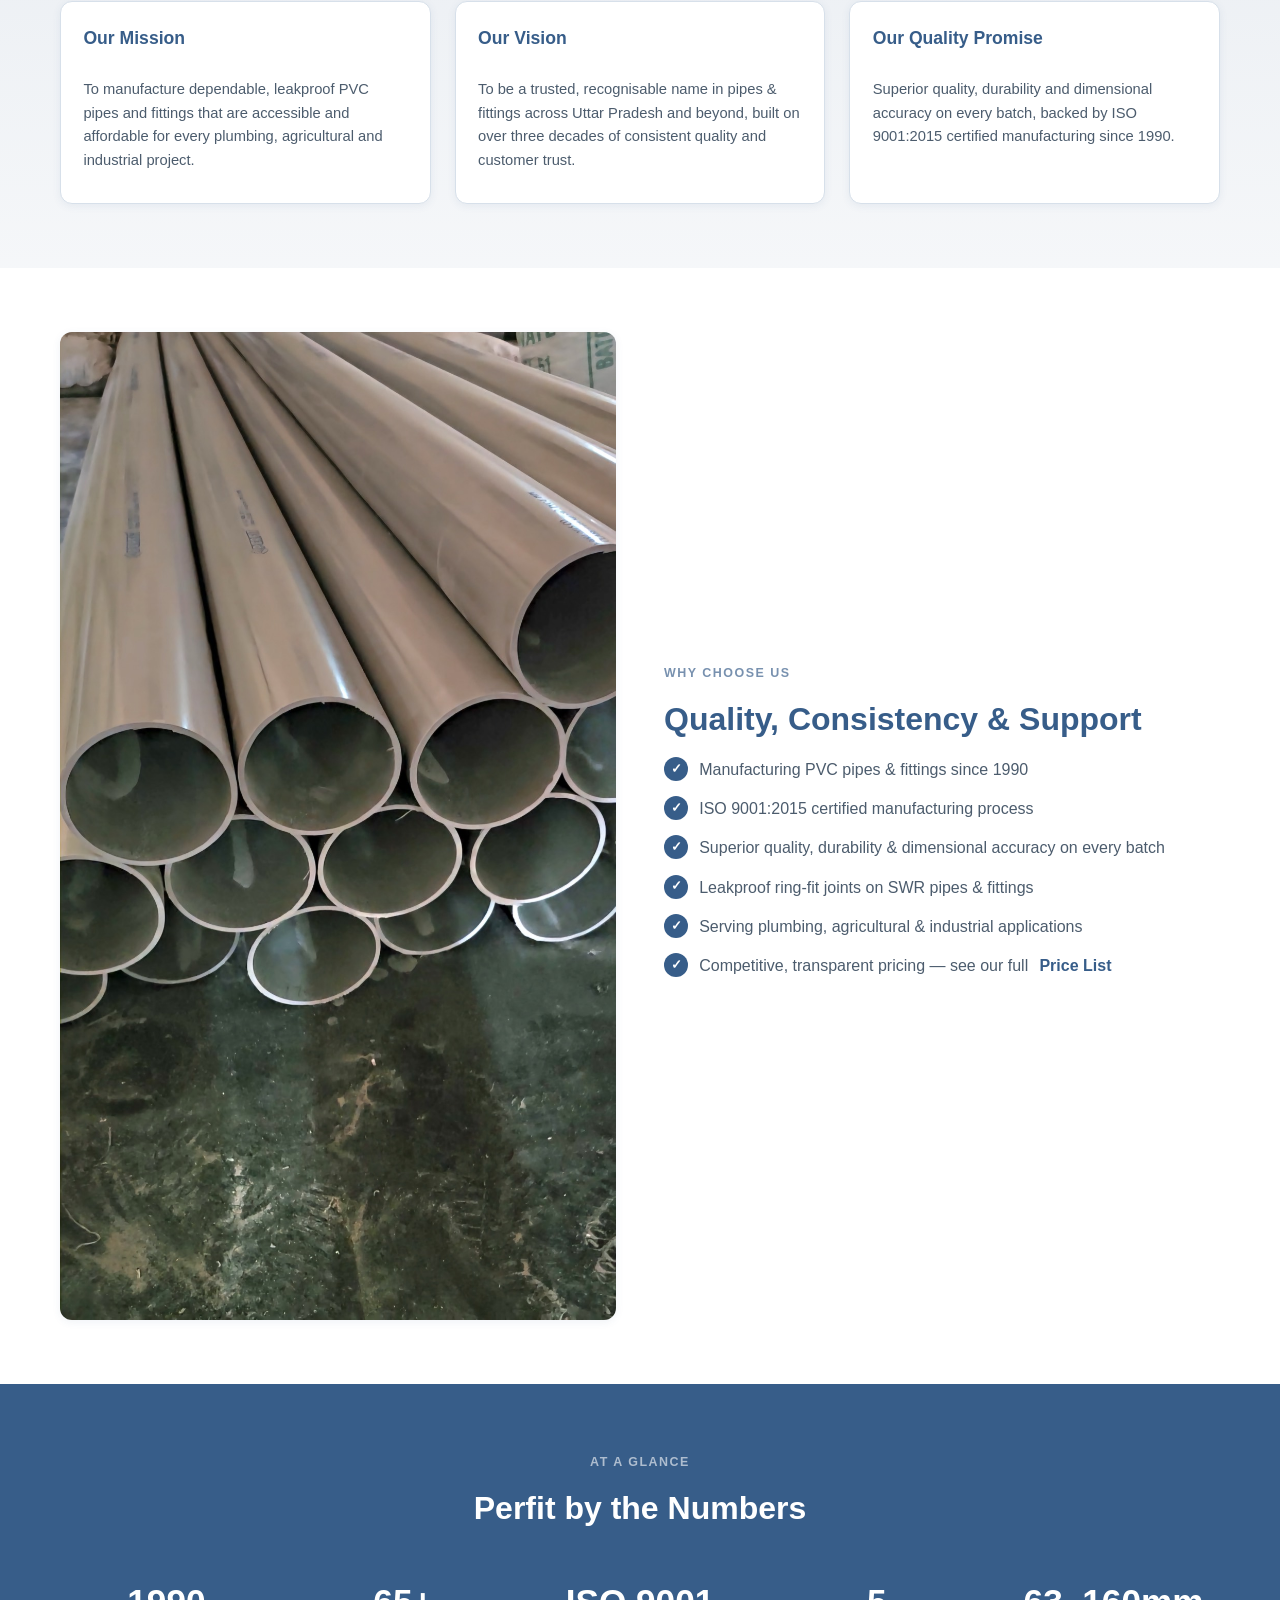
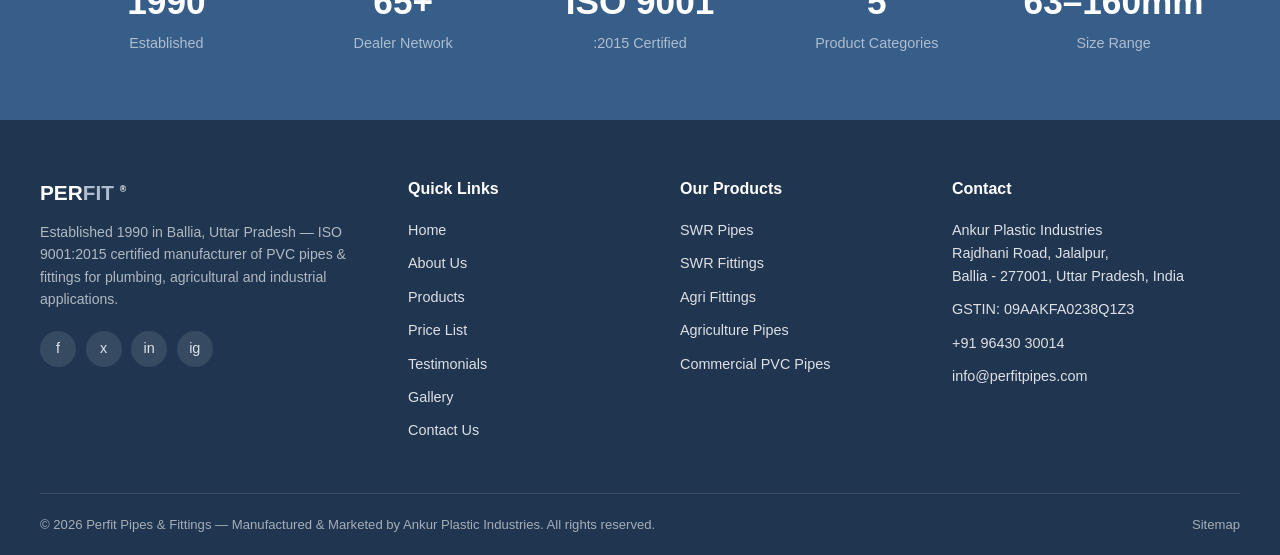
==== commit b3c642b8: "updated logo" ====
--- a/about.html
+++ b/about.html
@@ -23,11 +23,7 @@
   <div class="site-header">
     <div class="container">
       <a href="index.html" class="brand">
-        <div class="brand-mark">PF</div>
-        <div>
-          <div class="brand-word">PER<span>FIT</span><sup style="font-size:0.6rem;">&reg;</sup></div>
-          <div class="brand-tagline">Pipes &amp; Fittings</div>
-        </div>
+        <img src="images/logo.png" alt="Perfit Pipes & Fittings" class="brand-logo">
       </a>
       <button class="nav-toggle" aria-label="Toggle navigation" aria-expanded="false">
         <span></span><span></span><span></span>
--- a/css/style.css
+++ b/css/style.css
@@ -162,6 +162,7 @@
 }
 
 .brand { display: flex; align-items: center; gap: 0.65rem; }
+.brand-logo { height: 42px; width: auto; display: block; }
 .brand-mark {
   width: 46px;
   height: 46px;
